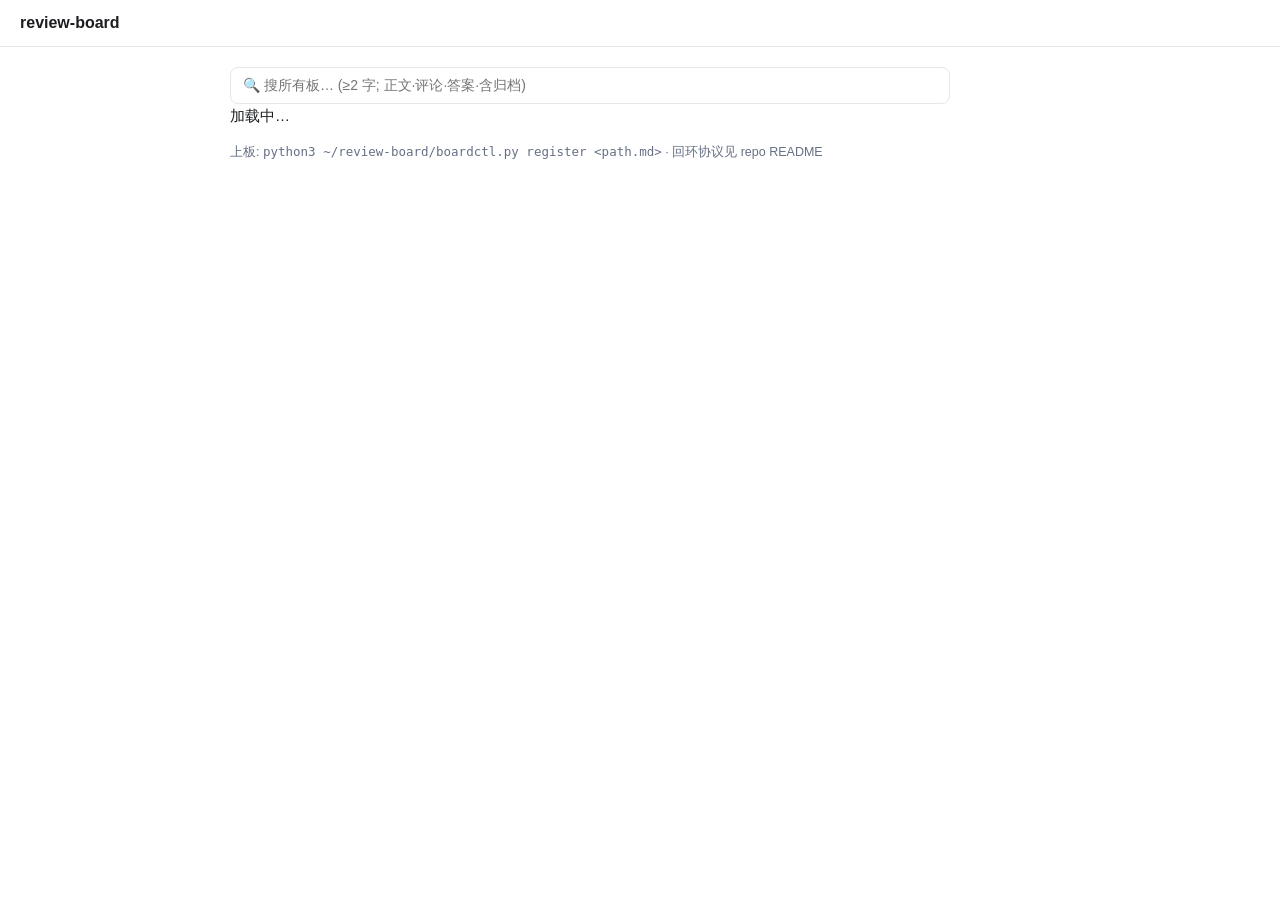
==== static/index.html @ f470e8fa "Release the local document review workflow with synthetic examples" ====
<!doctype html>
<html lang="zh">
<head>
<meta charset="utf-8">
<meta name="viewport" content="width=device-width, initial-scale=1">
<title>review-board</title>
<link rel="stylesheet" href="/static/style.css">
<link rel="icon" type="image/svg+xml" href="/favicon.svg">
</head>
<body>
<header id="topbar"><span id="title">review-board</span></header>
<main class="single">
  <div id="gswrap"><input id="gsq" placeholder="🔍 搜所有板… (≥2 字; 正文·评论·答案·含归档)">
  <div id="gsres"></div></div>
  <div id="doclist">加载中…</div>
  <div id="peers"></div>
  <p class="hint">上板: <code>python3 ~/review-board/boardctl.py register &lt;path.md&gt;</code>
     · 回环协议见 repo README</p>
</main>
<script>
const LBL = {open:"待答", draft:"⚠ 未提交", answered:"已答", resolved:"已解决"};
const RLBL = {open:"", answered:"⏳ 等你批这版", approved:"✓ 已批准", rejected:"已打回, 等 agent"};
const esc = (x) => String(x).replace(/[&<>"]/g, c => ({"&":"&amp;","<":"&lt;",">":"&gt;",'"':"&quot;"}[c]));
function mk(doc, sat, base) {
  const a = document.createElement("a");
  a.className = "doccard" + (sat ? " satcard" : "") + (doc.exists ? "" : " dead");
  a.href = (base || "") + "/d/" + encodeURIComponent(doc.id);
  const counts = Object.entries(doc.counts || {}).filter(([s]) => s !== "draft" || true);
  const chips = counts.map(([s,n])=>`<span class="chip s-${s}">${LBL[s]||s} ${n}</span>`).join(" ");
  const r = doc.round, rl = r ? RLBL[r.status] : "";
  const rc = rl ? `<span class="chip s-${r.status==="answered"?"open":"resolved"}">回合${r.batch} ${rl}</span>` : "";
  const born = doc.born && doc.born.cid ? `<span class="hint">⤴ born from #${doc.born.cid.slice(2)}</span> ` : "";
  const q = doc.question ? `<div class="dcq">❓ ${esc(doc.question.length>80?doc.question.slice(0,80)+"…":doc.question)}</div>` : "";
  // v2.3: 值守 (谁在 wait) + 看过 n/N
  const c = doc.claim;
  const cl = c ? `<span class="claim ${c.alive?"alive":"dead"}" title="${esc(c.cwd||"")} · ${(c.sid||"").slice(0,8)}">${c.alive?"●":"○"} ${esc(c.name)}@${esc(c.host)}</span> ` : "";
  const dr = doc.draft ? `<span class="chip s-draft">✏️ 草稿</span> ` : "";
  const cv = doc.coverage && doc.coverage.n_total
    ? `<span class="cov ${doc.coverage.n_seen>=doc.coverage.n_total?"all":""}">看过 ${doc.coverage.n_seen}/${doc.coverage.n_total}</span> ` : "";
  a.innerHTML = `<div class="dcname">${sat?"↳ ":""}${doc.emoji?`<span class="dcemoji">${esc(doc.emoji)}</span>`:""}${esc(doc.title)}${doc.exists?"":' <span class="hint">⚠ 本机无此文件 (boardctl unregister)</span>'}</div>
    <div class="dcpath">${esc(doc.path)}</div>${q}<div>${dr}${born}${cl}${cv}${rc}${chips||(rc||born?"":'<span class="hint">无评论</span>')}</div>`;
  return a;
}
function renderDocs(box, docs, base) {
  // 母卡下挂卫星 (registry parent — 板侧元数据); 母不在注册表的卫星按顶层显示
  const live = docs.filter(x=>!x.archived), dead = docs.filter(x=>x.archived);
  const kids = {};
  for (const doc of live)
    if (doc.parent && live.some(x=>x.id===doc.parent))
      (kids[doc.parent] = kids[doc.parent]||[]).push(doc);
  for (const doc of live) {
    if (doc.parent && live.some(x=>x.id===doc.parent)) continue;
    box.appendChild(mk(doc, false, base));
    const ks = kids[doc.id]||[];
    if (ks.length) {                       // v2.4 F12: 卫星默认折进母行
      const det = mkDetails("sats", "sat:"+doc.id, `↳ 卫星 ${ks.length}`);
      for (const k of ks) det.appendChild(mk(k, true, base));
      box.appendChild(det);
    }
  }
  if (dead.length) {
    const det = document.createElement("details");
    det.innerHTML = `<summary class="hint">🗄 已归档 ${dead.length} 份</summary>`;
    for (const doc of dead) det.appendChild(mk(doc, false, base));
    box.appendChild(det);
  }
}
function lsGet(k,f){try{return localStorage.getItem(k)??f}catch(e){return f}}
function lsSet(k,v){try{localStorage.setItem(k,v)}catch(e){}}
function mkDetails(cls, key, label) {      // 折叠态记 localStorage (v2.4 树)
  const det = document.createElement("details");
  det.className = cls;
  det.open = lsGet("rb.tree."+key, cls==="msec"?"1":"0") === "1";
  const sum = document.createElement("summary");
  sum.textContent = label;
  det.appendChild(sum);
  det.addEventListener("toggle", () => lsSet("rb.tree."+key, det.open?"1":"0"));
  return det;
}
fetch("/api/docs").then(r=>r.json()).then(d=>{
  const box = document.getElementById("doclist");
  if (d.host) document.getElementById("title").textContent = "review-board · " + d.host;
  box.innerHTML = "";
  if (!d.docs.length) { box.textContent = "还没有注册任何文档。"; return; }
  const det = mkDetails("msec", "local", `本机 · ${d.host||""} (${d.docs.filter(x=>!x.archived).length})`);
  renderDocs(det, d.docs, "");
  box.appendChild(det);
});
// v2.3 F1 联合首页: 别的机器的板并排列出 (状态不搬家, 链接直指 peer 端口 = 你的 ssh -L)
fetch("/api/peers").then(r=>r.json()).then(d=>{
  const box = document.getElementById("peers");
  for (const peer of (d.peers || [])) {
    const sec = mkDetails("msec peer", "peer:"+peer.name,
      `${peer.name} 的板 (${peer.ok?peer.docs.filter(x=>!x.archived).length:"未连"})`);
    if (!peer.ok) {
      const h = document.createElement("div");
      h.className = "hint";
      h.innerHTML = `未连: ${esc(peer.err||"")} — 隧道没起? <code>~/review-board/tunnel.sh &lt;ssh别名&gt; ${esc(peer.url.split(":").pop())} ${esc(peer.name)}</code>`;
      sec.appendChild(h);
    } else if (!peer.docs.length) {
      const h = document.createElement("div"); h.className="hint"; h.textContent="那边没有注册文档"; sec.appendChild(h);
    } else renderDocs(sec, peer.docs, peer.url);
    box.appendChild(sec);
  }
});
const gsq=document.getElementById("gsq"), gres=document.getElementById("gsres");
let gt=null;
gsq.oninput=()=>{clearTimeout(gt); gt=setTimeout(async()=>{
  const q=gsq.value.trim();
  if(q.replace(/\s+/g,"").length<2){gres.innerHTML="";return;}
  const KL={block:"正文",comment:"评论",answer:"答案",question:"❓"};
  try{
    const r=await fetch(`/api/search?q=${encodeURIComponent(q)}`);
    const hits=(await r.json()).hits||[];
    gres.innerHTML=hits.length?"":'<div class="hint">没搜到</div>';
    for(const h of hits){
      const a=document.createElement("a"); a.className="srow"; a.href=h.url;
      a.innerHTML=`<span class="chip s-draft">${KL[h.kind]||esc(h.kind)}</span>${h.archived?"🗄 ":""}<span class="sdoc"></span><span class="sex"></span>`;
      a.querySelector(".sdoc").textContent=(h.title||h.doc)+" ·";
      const ex=a.querySelector(".sex"), t=h.excerpt||"", i=t.toLowerCase().indexOf(q.toLowerCase());
      if(i>=0){ex.append(t.slice(0,i)); const m=document.createElement("mark"); m.textContent=t.slice(i,i+q.length); ex.append(m,t.slice(i+q.length));}
      else ex.textContent=t;
      gres.appendChild(a);
    }
  }catch(e){gres.innerHTML='<div class="hint">搜索失败</div>';}
},300);};
</script>
</body>
</html>
---- static/style.css ----
/* review-board — 字号是可用性不是审美 (PRD §3): 正文 ≥15px, 卡片一行大字 */
:root {
  --bg: #ffffff; --fg: #1c1e21; --muted: #667085; --line: #e4e7ec;
  --panel: #f8f9fb; --accent: #2563eb; --sel: #dbeafe;
  --open: #d97706; --draft: #98a2b3; --answered: #2563eb; --resolved: #16a34a;
  --chg: #7c3aed; --new: #0891b2;
  --open-bg: #fef3c7; --draft-bg: #f2f4f7; --answered-bg: #dbeafe; --resolved-bg: #dcfce7;
}
@media (prefers-color-scheme: dark) {
  :root {
    --bg: #101418; --fg: #e6e9ee; --muted: #8b94a3; --line: #2a3140;
    --panel: #171c23; --accent: #60a5fa; --sel: #1e3a5f;
    --open: #fbbf24; --draft: #667085; --answered: #60a5fa; --resolved: #4ade80;
    --chg: #a78bfa; --new: #22d3ee;
    --open-bg: #3a2e10; --draft-bg: #232936; --answered-bg: #16294a; --resolved-bg: #143323;
  }
}
* { box-sizing: border-box; }
body {
  margin: 0; background: var(--bg); color: var(--fg);
  font: 15px/1.65 -apple-system, "PingFang SC", "Helvetica Neue", sans-serif;
}
#topbar {
  position: sticky; top: 0; z-index: 20; display: flex; align-items: center; gap: 12px;
  padding: 10px 20px; background: var(--bg); border-bottom: 1px solid var(--line);
}
#home { text-decoration: none; color: var(--muted); font-size: 18px; }
#title { font-weight: 700; font-size: 16px; flex: 0 1 auto; min-width: 0; max-width: 32vw;
         white-space: nowrap; overflow: hidden; text-overflow: ellipsis; }
/* v2.3: 顶栏挤 — 问题/出身 可压缩, 其余控件不许折行 */
#question, #born { flex: 1 1 0; min-width: 0; white-space: nowrap; overflow: hidden; text-overflow: ellipsis; }
#views, #seenBtn, #submitBtn, #noteBtn, #sideToggle, #draftchip, #archchip { flex: none; white-space: nowrap; }
#counts { white-space: nowrap; flex: none; }
#counts { color: var(--muted); font-size: 13px; margin-left: auto; }
button {
  font: inherit; font-size: 14px; padding: 6px 14px; border-radius: 8px;
  border: 1px solid var(--accent); background: var(--accent); color: #fff; cursor: pointer;
}
button:disabled { opacity: .4; cursor: default; }
button.ghost { background: transparent; color: var(--accent); }
/* v2: 侧栏可拖宽 (--side-w 恒为 px 长度 ⇒ 列宽自顶向下确定, trap #12 安全线;
   严禁改成 CSS resize:horizontal — 内容内在尺寸互激正是雷区) */
main { display: grid; grid-template-columns: minmax(0, 1fr) 6px var(--side-w, 380px);
       gap: 0 14px; max-width: 1440px; margin: 0 auto; padding: 20px; }
main.single { display: block; max-width: 860px; }
main.side-off { grid-template-columns: minmax(0, 1fr); }
main.side-off #sideDrag, main.side-off #side { display: none; }
main.side-off #doc { max-width: 860px; margin: 0 auto; }
#sideDrag { cursor: col-resize; border-left: 1px solid var(--line); align-self: stretch; }
#sideDrag:hover { border-left-color: var(--accent); }
body.sdrag { user-select: none; cursor: col-resize; }
body.readonly main { display: block; max-width: 860px; }
body.readonly #submitBtn, body.readonly #draftchip, body.readonly #sideToggle,
body.readonly #views, body.readonly #counts, body.readonly #seenBtn, body.readonly #noteBtn,
body.readonly #claimchip, body.readonly #covchip,
body.readonly #side, body.readonly #sideDrag, body.readonly #roundbar { display: none; }
#roundbar[hidden] { display: none; }   /* display:flex 会压过 hidden 属性 */

/* ---------- doc ---------- */
#doc { min-width: 0; }
.block { position: relative; padding: 3px 10px 3px 38px; border-radius: 8px; }
.block:hover { background: var(--panel); }
.block.sel { outline: 2px solid var(--accent); background: var(--sel); }
.block.flash { animation: flash 1.6s; }
@keyframes flash { 0%, 60% { background: var(--sel); } 100% { background: transparent; } }
.cbtn {
  position: absolute; left: 4px; top: 4px; width: 26px; height: 26px; padding: 0;
  border-radius: 6px; background: transparent; color: var(--muted);
  border: 1px solid transparent; opacity: 0; font-size: 14px;
}
.block:hover .cbtn { opacity: 1; }
.cbtn:hover { border-color: var(--accent); color: var(--accent); }
.badge {
  position: absolute; right: 2px; top: 4px; min-width: 24px; height: 22px; padding: 0 7px;
  border: none; border-radius: 11px; font-size: 12px; font-weight: 700; color: #fff;
  cursor: pointer;
}
.badge.s-open { background: var(--open); }
.badge.s-draft { background: var(--draft); }
.badge.s-answered { background: var(--answered); }
.badge.s-resolved { background: var(--resolved); }
/* 角标 = 侧栏隐藏时的评论入口 (常开只需删掉下面这行) */
main:not(.side-off) .block .badge { display: none; }
main.side-off .block.hasb { padding-right: 40px; }

.bbody h1 { font-size: 26px; margin: .6em 0 .3em; }
.bbody h2 { font-size: 21px; margin: .6em 0 .3em; border-bottom: 1px solid var(--line); padding-bottom: 4px; }
.bbody h3 { font-size: 17px; margin: .5em 0 .3em; }
.bbody p, .bbody ul, .bbody ol { margin: .35em 0; }
.bbody pre { background: var(--panel); border: 1px solid var(--line); border-radius: 8px;
             padding: 10px 12px; overflow-x: auto; font-size: 13px; position: relative; }
.bbody pre .cpbtn { position: absolute; top: 5px; right: 6px; font: 11px/1.4 system-ui, sans-serif;
                    padding: 1px 7px; border: 1px solid var(--line); border-radius: 6px;
                    background: var(--bg); color: var(--muted); cursor: pointer; opacity: .55; }
.bbody pre:hover .cpbtn { opacity: 1; }
.bbody pre .cpbtn.done { opacity: 1; color: var(--resolved); border-color: var(--resolved); }
.bbody code { background: var(--panel); border-radius: 4px; padding: 1px 5px; font-size: 13px; }
.bbody pre code { background: none; padding: 0; }
.bbody table { border-collapse: collapse; font-size: 14px; }
.bbody th, .bbody td { border: 1px solid var(--line); padding: 5px 10px; }
.bbody th { background: var(--panel); }
.bbody img, .bbody svg { max-width: 100%; }
.bbody a { color: var(--accent); }
.bbody blockquote { margin: .4em 0; padding: 2px 12px; border-left: 3px solid var(--line); color: var(--muted); }
.mmd svg { max-width: 100%; height: auto; }
/* ⚠ trap #12: 让 table 自己 overflow-x:auto, 嵌在宽度依赖内容的容器里会让
   Chrome 布局自激 (主线程卡死, 表现成"页面没反应/截图超时")。滚动交给这些
   宽度确定的容器, 表格本身永远是普通 table。新容器能装表格/代码就加进这行。 */
.bbody, .dside, .oldver, .cbody, .tltext, .tr .what { overflow-x: auto; }
.mmderr { color: var(--open); font-size: 13px; }

/* ---------- v1: 常驻改动装饰 ---------- */
.block.chg-mod { box-shadow: inset 3px 0 0 var(--chg); }
.block.chg-new { box-shadow: inset 3px 0 0 var(--new); }
.chgmark {
  position: absolute; left: -6px; top: 4px; padding: 0 6px; height: 20px;
  border: none; border-radius: 6px; font-size: 11px; font-weight: 700;
  color: #fff; cursor: pointer; line-height: 20px;
}
.chgmark.c-mod { background: var(--chg); }
.chgmark.c-new { background: var(--new); }
.block.chg-mod, .block.chg-new { padding-left: 46px; }
/* B10 (v2.4): ✚ 与 ●改/+新 都绝对定位在块左上同一行, 重叠到几乎点不中 ✚ — 有改动标记时 ✚ 下移一行错开 */
.block.chg-mod .cbtn, .block.chg-new .cbtn { top: 28px; }
.oldver { margin: 6px 0 2px 8px; padding: 6px 12px; border-left: 3px solid var(--muted);
          background: var(--panel); border-radius: 0 8px 8px 0; opacity: .85; }
.oldhead { color: var(--muted); font-size: 12px; font-weight: 700; margin-bottom: 2px; }

/* ---------- v1: 回合横幅 (板上唯一的版本级决定) ---------- */
#roundbar {
  position: sticky; top: 47px; z-index: 19; display: flex; align-items: center; gap: 10px;
  padding: 9px 20px; border-bottom: 1px solid var(--line); background: var(--panel);
  font-size: 14.5px;
}
#roundbar .rhead { font-weight: 600; margin-right: auto; }
#roundbar.r-answered { background: var(--answered-bg); }
#roundbar.r-approved { background: var(--resolved-bg); color: var(--resolved); }
#roundbar.r-rejected { background: var(--open-bg); color: var(--open); }
#views .seg { border-radius: 0; padding: 4px 12px; font-size: 13px;
              background: transparent; color: var(--muted); border-color: var(--line); }
#views .seg:first-child { border-radius: 8px 0 0 8px; }
#views .seg:last-child { border-radius: 0 8px 8px 0; border-left: none; }
#views .seg.on { background: var(--accent); color: #fff; border-color: var(--accent); }
#draftchip { font-size: 12.5px; font-weight: 700; color: var(--open);
             background: var(--open-bg); padding: 2px 10px; border-radius: 10px; }

/* ---------- v1: diff 视图 ---------- */
.samerun { color: var(--muted); font-size: 13px; padding: 4px 12px; margin: 4px 0;
           border-left: 3px solid var(--line); }
.dop { border: 1px solid var(--line); border-radius: 10px; margin: 10px 0;
       padding: 8px 12px; background: var(--panel); }
.dop.d-mod { border-left: 4px solid var(--chg); }
.dop.d-add { border-left: 4px solid var(--new); }
.dop.d-del { border-left: 4px solid var(--open); }
.dhead { display: flex; gap: 8px; align-items: baseline; margin-bottom: 4px; }
.dtag { font-size: 11px; font-weight: 700; padding: 1px 8px; border-radius: 9px; color: #fff; }
.dtag.t-mod { background: var(--chg); }
.dtag.t-add { background: var(--new); }
.dtag.t-del { background: var(--open); }
.dside { background: var(--bg); border-radius: 8px; padding: 4px 10px; margin: 4px 0; }
.dop.d-del .dside, .dop.d-mod .dold { opacity: .7; }

/* ---------- v1: 行内 thread + staging ---------- */
.inline { margin: 2px 0 10px 38px; display: flex; flex-direction: column; gap: 6px; }
.card.ic { background: var(--bg); }
.card.k-reject { border-left-color: var(--open); }
.donefold summary { color: var(--muted); font-size: 12.5px; cursor: pointer; padding: 2px 0; }
.amod { color: var(--chg); font-weight: 600; }
#stage { border: 1px solid var(--accent); border-radius: 10px; padding: 10px 12px;
         background: var(--panel); }
.sthead { font-size: 13px; color: var(--muted); margin-bottom: 6px; }
.sitem { font-size: 14px; padding: 3px 0; border-top: 1px dashed var(--line);
         overflow: hidden; text-overflow: ellipsis; white-space: nowrap; }

/* ---------- v2: 划词高亮 + 浮动评论按钮 ---------- */
mark.selmark { background: var(--open-bg); color: inherit; border-radius: 3px;
               padding: 0 1px; cursor: pointer; }
mark.selmark:hover { outline: 1px solid var(--open); }
mark.selmark.s-answered { background: var(--answered-bg); }
mark.selmark.s-resolved { background: var(--resolved-bg); opacity: .45; }
mark.selmark.s-draft { background: var(--draft-bg); }
.selq { color: var(--open); }
#selbtn { position: fixed; z-index: 35; padding: 4px 12px; font-size: 13px;
          box-shadow: 0 4px 16px rgba(0,0,0,.25); }

/* ---------- v2: thread 时间线 + 追问 ---------- */
.tl { display: flex; flex-direction: column; gap: 6px; margin-top: 6px; }
.tlmsg { position: relative; padding: 5px 10px; border-radius: 8px; background: var(--bg);
         border: 1px solid var(--line); border-left: 3px solid var(--accent); }
.tlmsg.m-agent { border-left-color: var(--answered); margin-left: 12px; }
.tlmsg.m-answer { background: var(--panel); }
.tlmsg.m-draft { border-style: dashed; opacity: .8; }
.tlwho { color: var(--muted); font-size: 12px; margin-bottom: 2px; }
.tlsum { font-weight: 600; }
.dchip { color: var(--open); background: var(--open-bg); border-radius: 8px;
         padding: 0 7px; font-size: 11px; font-weight: 700; }
.tlmsg.m-grad { border-left-color: var(--resolved); background: var(--resolved-bg); }
.gmark { color: var(--resolved); font-weight: 700; flex: none; }
.docref { color: var(--accent); font-weight: 600; font-size: 13px; }
button.tiny { padding: 1px 8px; font-size: 12px; position: absolute; right: 6px; top: 5px; }
.fup { margin-top: 8px; }
.fup textarea { width: 100%; font: inherit; font-size: 13.5px; background: var(--panel);
                color: var(--fg); border: 1px solid var(--line); border-radius: 8px;
                padding: 6px 8px; resize: vertical; min-height: 30px; }
.fup textarea:focus { min-height: 70px; }
.fbtns { display: flex; gap: 8px; margin-top: 4px; }

/* ---------- sidebar (v2: 待办队列 — 一行式 + 过滤 chips) ---------- */
#side { position: sticky; top: 100px; align-self: start; max-height: calc(100vh - 112px);
        overflow-y: auto; display: flex; flex-direction: column; gap: 8px; min-width: 0; }
#chips { display: flex; gap: 6px; }
.fchip { padding: 2px 12px; font-size: 12.5px; background: transparent;
         color: var(--muted); border: 1px solid var(--line); border-radius: 12px; }
.fchip.on { background: var(--accent); color: #fff; border-color: var(--accent); }
.trow { display: flex; align-items: baseline; gap: 7px; padding: 6px 10px;
        border: 1px solid var(--line); border-left: 4px solid var(--draft);
        border-radius: 8px; background: var(--panel); cursor: pointer; }
.trow:hover { border-color: var(--accent); }
.trow.s-open { border-left-color: var(--open); }
.trow.s-answered { border-left-color: var(--answered); }
.trow.s-resolved { border-left-color: var(--resolved); opacity: .6; }
.trow.k-reject { border-left-color: var(--open); }
.trow .one { font-size: 13.5px; font-weight: 600; min-width: 0; flex: 1;
             overflow: hidden; text-overflow: ellipsis; white-space: nowrap; }
.trow .hint { flex: none; max-width: 90px; overflow: hidden; text-overflow: ellipsis;
              white-space: nowrap; }
.card { border: 1px solid var(--line); border-left: 4px solid var(--draft);
        border-radius: 10px; background: var(--panel); }
.card.s-open { border-left-color: var(--open); }
.card.s-answered { border-left-color: var(--answered); }
.card.s-resolved { border-left-color: var(--resolved); opacity: .65; }
.chead { display: flex; align-items: baseline; gap: 8px; padding: 9px 12px; cursor: pointer; }
.chead .one { font-size: 14.5px; font-weight: 600; min-width: 0;
              overflow: hidden; text-overflow: ellipsis; white-space: nowrap; }
.chip { flex: none; font-size: 11px; font-weight: 700; padding: 1px 8px; border-radius: 9px; color: var(--fg); }
.chip.s-open { background: var(--open-bg); color: var(--open); }
.chip.s-draft { background: var(--draft-bg); color: var(--muted); }
.chip.s-answered { background: var(--answered-bg); color: var(--answered); }
.chip.s-resolved { background: var(--resolved-bg); color: var(--resolved); }
.cbody { padding: 0 12px 10px; border-top: 1px dashed var(--line); font-size: 14px; }
.cbody .meta { color: var(--muted); font-size: 12.5px; margin: 8px 0 4px; }
.cbody .locate { color: var(--accent); cursor: pointer; }
.ctext { }
.reply { margin: 8px 0 0 10px; padding: 6px 10px; background: var(--bg);
         border: 1px solid var(--line); border-radius: 8px; }
.rauthor { color: var(--muted); font-size: 12px; margin-bottom: 2px; }
.crow { display: flex; gap: 8px; margin-top: 10px; }
#tray { border: 1px solid var(--open); border-radius: 10px; padding: 8px 10px; }
#tray h3 { margin: 2px 0 6px; font-size: 14px; color: var(--open); }
.hint { color: var(--muted); font-size: 12.5px; font-weight: 400; }

/* ---------- composer / toast ---------- */
#composer { position: fixed; right: 24px; bottom: 24px; z-index: 30; width: 420px;
            background: var(--bg); border: 1px solid var(--accent); border-radius: 12px;
            padding: 12px; box-shadow: 0 8px 30px rgba(0,0,0,.25); }
#cquote { color: var(--muted); font-size: 12.5px; margin-bottom: 8px;
          overflow: hidden; text-overflow: ellipsis; white-space: nowrap; }
#ctext { width: 100%; min-height: 90px; font: inherit; font-size: 14px;
         background: var(--panel); color: var(--fg); border: 1px solid var(--line);
         border-radius: 8px; padding: 8px; resize: vertical; }
#toast { position: fixed; left: 50%; bottom: 28px; transform: translateX(-50%); z-index: 40;
         background: var(--fg); color: var(--bg); padding: 8px 18px; border-radius: 10px;
         font-size: 14px; }

/* ---------- index ---------- */
.doccard { display: block; text-decoration: none; color: inherit; border: 1px solid var(--line);
           border-radius: 12px; padding: 14px 18px; margin-bottom: 12px; background: var(--panel); }
.doccard:hover { border-color: var(--accent); }
.dcname { font-size: 17px; font-weight: 700; margin-bottom: 2px; }
.dcpath { color: var(--muted); font-size: 12.5px; margin-bottom: 8px; }
.dcq { color: var(--open); font-size: 13px; margin-bottom: 6px; }

@media (max-width: 1000px) {
  main { grid-template-columns: 1fr; }
  #sideDrag { display: none; }
  #side { position: static; max-height: none; }
  #composer { width: calc(100vw - 40px); }
  .block .badge { display: block !important; }   /* 窄屏没有常驻侧栏, 角标常开 */
}

/* ---------- v2.3 B8: 紧凑卡 — 控件横排 / 两栏时间线 / chips 行尾 (backlog §1.5 七条规则) ---------- */
.inline { gap: 4px; margin-bottom: 6px; }
.chead { padding: 5px 10px; gap: 6px; }
.chead .one { font-size: 14px; }
.chead .hsum { color: var(--muted); font-weight: 500; }
.hact { flex: none; display: flex; gap: 4px; align-items: center; margin-left: auto; }
.hact .locate { font-size: 12px; color: var(--muted); cursor: pointer; max-width: 150px;
                overflow: hidden; text-overflow: ellipsis; white-space: nowrap; }
.hact .locate:hover { color: var(--accent); }
.hact .amod { font-size: 12px; }
button.tiny { position: static; padding: 0 7px; font-size: 12px; height: 20px; line-height: 18px;
              border-radius: 6px; }
button.tiny.solid { background: var(--accent); color: #fff; }
.cbody { padding: 0 10px 5px; }
.cbody .meta { margin: 3px 0 1px; }
.tl { gap: 2px; margin-top: 3px; }
.tr { display: grid; grid-template-columns: 64px minmax(0, 1fr); gap: 0 8px; align-items: baseline;
      padding: 1px 0 1px 6px; border-left: 2px solid var(--line); }
.tr .who { color: var(--muted); font-size: 12px; white-space: nowrap; overflow: hidden; text-overflow: ellipsis; }
.tr .what { min-width: 0; font-size: 14px; }
.tr .what p { margin: 0 0 .15em; }
.tr .what > p:last-child { margin-bottom: 0; }
.tr.m-me { border-left-color: var(--accent); }
.tr.m-agent { border-left-color: var(--answered); }
.tr.m-answer .tlsum { font-weight: 600; }
.tr.m-grad { border-left-color: var(--resolved); }
.tr.m-meta { border-left-color: transparent; }
.tr.m-draft { opacity: .8; }
.tr.m-fup { border-left-color: transparent; }
.tr.m-fup .what { display: flex; gap: 6px; align-items: flex-start; }
.tr.m-fup textarea { flex: 1; font: inherit; font-size: 13.5px; background: var(--panel); color: var(--fg);
                     border: 1px solid var(--line); border-radius: 6px; padding: 2px 8px; resize: vertical;
                     min-height: 26px; }
.tr.m-fup textarea:focus { min-height: 70px; }
.fbtns { display: inline-flex; gap: 4px; margin-top: 3px; }
.tchip { display: inline-block; font-size: 11px; font-weight: 700; padding: 0 7px; border-radius: 8px;
         line-height: 18px; vertical-align: middle; text-decoration: none; margin-left: 4px; }
.tchip.s-edit { background: var(--chg); color: #fff; }
.tchip.s-ref { background: var(--answered-bg); color: var(--answered); }
.tchip.s-sess { background: var(--panel); color: var(--muted); border: 1px solid var(--line); font-weight: 600; }
.tchip.s-draft { background: var(--open-bg); color: var(--open); }
.tchip.s-grad { background: var(--resolved-bg); color: var(--resolved); }
.tchip.s-grad a { color: inherit; }
.card.k-note { border-left-color: var(--open); background: var(--open-bg); }

/* ---------- v2.3 F2 / F3: 值守 chip · 覆盖率 chip · 未看块标记 ---------- */
.claim { font-size: 12px; padding: 1px 9px; border-radius: 9px; border: 1px solid var(--line);
         color: var(--muted); flex: 0 1 auto; min-width: 0; max-width: 34vw; overflow: hidden;
         text-overflow: ellipsis; white-space: nowrap; }
.claim.none { flex: none; }
.claim.alive { color: var(--resolved); border-color: var(--resolved); }
.claim.dead { color: var(--open); border-color: var(--open); }
.cov { font-size: 12px; font-weight: 700; padding: 1px 9px; border-radius: 9px; flex: none;
       background: var(--open-bg); color: var(--open); cursor: pointer; white-space: nowrap; }
.cov.all { background: var(--resolved-bg); color: var(--resolved); cursor: default; }
.block.unseen::before { content: ""; position: absolute; left: 33px; top: 6px; bottom: 6px;
                        border-left: 3px dotted var(--draft); }
.block.unseen:hover::after { content: "未看"; position: absolute; left: 4px; bottom: 2px;
                             font-size: 10px; color: var(--draft); }

/* ---------- v2.3 F1 / B1: 首页 peers 分节 · 死条目灰显 ---------- */
.doccard.dead { opacity: .45; }
.peer h3 { margin: 22px 0 6px; font-size: 15px; color: var(--muted); border-bottom: 1px solid var(--line); }
.peer .hint { font-size: 13px; }

/* ---------- v2.4 F14: 搜索 ---------- */
/* v2.5 F16: 搜索悬浮不置顶 — fixed 卡片, 不推挤正文 */
#searchbar { position: fixed; top: 52px; left: 50%; transform: translateX(-50%);
             width: min(780px, 94vw); z-index: 40; padding: 10px 14px;
             background: var(--panel); border: 1px solid var(--line); border-radius: 12px;
             box-shadow: 0 12px 40px rgba(0,0,0,.35); }
#searchbar input, #gsq { font: inherit; font-size: 14px; width: 100%; max-width: 720px; padding: 6px 12px;
                  background: var(--bg); color: var(--fg); border: 1px solid var(--line); border-radius: 8px; }
#sres, #gsres { max-width: 860px; max-height: 50vh; overflow-y: auto; margin-top: 6px; }
.srow { display: flex; gap: 8px; align-items: baseline; padding: 4px 8px; border-radius: 6px;
        color: var(--fg); text-decoration: none; font-size: 13.5px; min-width: 0; }
.srow:hover { background: var(--sel); }
.srow .sdoc { color: var(--muted); flex: none; max-width: 200px; overflow: hidden;
              text-overflow: ellipsis; white-space: nowrap; }
.srow .sex { min-width: 0; overflow: hidden; text-overflow: ellipsis; white-space: nowrap; }
.srow mark { background: var(--open-bg); color: inherit; border-radius: 3px; }

/* ---------- v2.4 F12: 首页两级树 ---------- */
.msec > summary { cursor: pointer; font-size: 15px; font-weight: 700; color: var(--muted);
                  border-bottom: 1px solid var(--line); padding: 6px 0; margin: 14px 0 6px;
                  list-style: none; }
.msec > summary::before { content: "▸ "; }
.msec[open] > summary::before { content: "▾ "; }
.sats { margin: 0 0 6px 26px; }
.sats > summary { cursor: pointer; color: var(--muted); font-size: 12.5px; padding: 2px 0; list-style: none; }
.dcemoji { margin-right: 4px; }

/* ---------- v2.5: caret / 元数据面板 / 首页悬浮搜索结果 ---------- */
.chead .caret { flex: none; color: var(--muted); font-size: 11px; width: 12px; }
#metaedit { position: fixed; top: 52px; right: 20px; z-index: 40; display: flex; gap: 10px;
            align-items: center; padding: 10px 14px; background: var(--panel);
            border: 1px solid var(--line); border-radius: 12px;
            box-shadow: 0 12px 40px rgba(0,0,0,.35); font-size: 13.5px; }
#metaedit[hidden] { display: none; }
#metaedit label { display: flex; gap: 6px; align-items: center; color: var(--muted); }
#metaedit input[type="text"], #me_emoji { width: 56px; font: inherit; background: var(--bg);
            color: var(--fg); border: 1px solid var(--line); border-radius: 6px; padding: 3px 8px; }
#searchbar[hidden] { display: none; }
#gswrap { position: relative; }
#gsres { position: absolute; top: 100%; left: 0; right: 0; z-index: 40; background: var(--panel);
         border: 1px solid var(--line); border-radius: 0 0 12px 12px;
         box-shadow: 0 12px 40px rgba(0,0,0,.35); margin-top: 0; padding: 6px; }
#gsres:empty { display: none; }

/* Exploration: family tree beside the text, a reversible reading stack beside the source. */
#exploreMap { border-bottom: 1px solid var(--line); padding-bottom: 12px; margin-bottom: 12px; }
#exploreTree { max-height: 38vh; overflow-y: auto; }
#exploreHint { color: var(--muted); font-size: 13px; margin: 6px 0 0; }
.explore-row { display: flex; align-items: start; min-width: 0; gap: 2px; }
.explore-item { display: block; text-align: left; flex: 1; min-width: 0; border: 0; color: var(--fg);
  background: transparent; padding: 6px 5px; border-radius: 6px; line-height: 1.45; }
.explore-item:hover, .explore-item:focus-visible, .explore-item.current { background: var(--sel); }
.explore-item.active { box-shadow: inset 3px 0 var(--accent); background: var(--sel); }
.explore-name { display: -webkit-box; -webkit-line-clamp: 2; -webkit-box-orient: vertical;
  overflow: hidden; overflow-wrap: anywhere; font-size: 14px; }
.explore-status { color: var(--muted); font-size: 12px; }
.explore-fold { background: transparent; border: 0; color: var(--muted); padding: 6px 1px; }
.explore-children { margin-left: 10px; border-left: 1px solid var(--line); padding-left: 3px; }
#selectionActions { display: flex; position: fixed; z-index: 35; gap: 4px; padding: 3px;
  background: var(--bg); border: 1px solid var(--line); border-radius: 9px; box-shadow: 0 4px 16px rgba(0,0,0,.2); }
#selectionActions #selbtn, #exploreSelBtn { position: static; box-shadow: none; font-size: 14px; padding: 4px 10px; }
#composer .crow { flex-wrap: wrap; }
body.exploring { overflow: hidden; }
#exploreShade { position: fixed; inset: 0; z-index: 49; background: rgba(0,0,0,.18); }
#exploreDrawer { position: fixed; right: 0; top: 0; bottom: 0; z-index: 50;
  width: min(1000px, 85vw); display: flex; flex-direction: column; min-width: 0;
  border-left: 1px solid var(--line); box-shadow: -12px 0 40px rgba(0,0,0,.25); background: var(--bg); }
.explore-controls { display: flex; align-items: center; gap: 8px; padding: 10px 12px; flex: none;
  border-bottom: 1px solid var(--line); background: var(--panel); }
.explore-controls > button, #exploreExternal { white-space: nowrap; flex: none; }
#exploreExternal { color: var(--accent); font-size: 13px; }
#exploreTrail { flex: 1; min-width: 0; overflow: auto; white-space: nowrap; color: var(--muted); }
#exploreTrail button { border: 0; background: transparent; color: var(--muted); padding: 2px 4px;
  max-width: 170px; overflow: hidden; text-overflow: ellipsis; white-space: nowrap; vertical-align: middle; }
#exploreTrail button[aria-current] { color: var(--fg); font-weight: 600; }
#exploreFrames { flex: 1; min-height: 0; }
.explore-frame { border: 0; width: 100%; height: 100%; display: block; background: var(--bg); }
.embedded #exploreMap { display: none; }
.readonly #searchBtn, .readonly #metaBtn { display: none; }
#title a { color: var(--accent); }
.viewer.thread-view main { display: block; max-width: 860px; padding: 12px 20px; }
.thread-view #outline, .thread-view #side, .thread-view #sideDrag, .thread-view #roundbar,
.thread-view .toolbar, .thread-view #home, .thread-view #born, .thread-view #question,
.thread-view #claimchip, .thread-view #archchip, .thread-view #draftdocchip { display: none !important; }
.thread-view .titlebar #title { max-width: none; white-space: normal; overflow-wrap: anywhere; }
#branchStatus { color: var(--muted); font-size: 14px; padding: 6px 20px; background: var(--panel); }
#branchSource { margin: 8px 14px; text-align: left; font-size: 14px; border: 0; padding: 3px 6px; }
.thread-view .chead .caret { display: none; }
.thread-view .chead { cursor: default; }
.thread-view .chead .one { white-space: normal; }
.thread-view .card .cbody { padding: 8px 14px 14px; }
.thread-view .tr { padding-top: 8px; padding-bottom: 8px; }
.thread-view .m-fup textarea { min-height: 65px; }
.embedded.thread-view #topbar { display: none; }
@media (max-width: 800px) {
  #exploreDrawer { width: 100%; }
  .explore-controls { gap: 5px; padding: 8px; flex-wrap: wrap; }
  #exploreTrail { order: 2; flex-basis: 100%; }
  #exploreExternal { margin-left: auto; }
  #exploreBack, #exploreClose { padding: 4px 8px; }
  .viewer.thread-view main { padding: 10px; }
}

/* v2.6: long-document navigation and attention (board-v3 c-0027–0032). */
.viewer [hidden] { display: none !important; }
.viewer #topbar { display: block; padding: 8px 16px; }
.titlebar, .toolbar { display: flex; gap: 8px; align-items: center; min-width: 0; }
.titlebar { min-height: 26px; margin-bottom: 6px; }
.titlebar #title { max-width: 45vw; }
.titlebar .claim { flex: 0 1 auto; max-width: 28vw; margin-left: auto; }
.toolbar { flex-wrap: wrap; }
.toolbar > button, .toolbar #views { flex: none; white-space: nowrap; }
.toolbar > button { padding: 4px 10px; }
.toolbar #counts { flex: 1 1 90px; min-width: 0; overflow: hidden; text-overflow: ellipsis; }
.viewer #roundbar { top: var(--topbar-h, 90px); flex-wrap: wrap; }
.viewer main { max-width: 1720px; grid-template-columns: 200px minmax(0, 1fr) 6px var(--side-w, 340px); }
.viewer main.toc-off, .viewer main.diff-view { grid-template-columns: minmax(0, 1fr) 6px var(--side-w, 340px); }
.viewer main.side-off { grid-template-columns: 200px minmax(0, 1fr); }
.viewer main.side-off.toc-off, .viewer main.side-off.diff-view { grid-template-columns: minmax(0, 1fr); }
.viewer main.side-off #doc { width: 100%; max-width: 1000px; }
.viewer.readonly main { display: grid; grid-template-columns: 200px minmax(0, 1fr); max-width: 1200px; }
.viewer.readonly main.toc-off { grid-template-columns: minmax(0, 1fr); max-width: 900px; }
#outline { position: sticky; top: var(--sticky-h, 140px); align-self: start;
  max-height: calc(100vh - var(--sticky-h, 140px) - 16px); overflow-y: auto; min-width: 0;
  padding-right: 10px; border-right: 1px solid var(--line); }
main.toc-off #outline, main.diff-view #outline { display: none; }
.outline-head { display: flex; justify-content: space-between; align-items: center; gap: 4px; margin-bottom: 8px; }
.outline-head strong { font-size: 14px; }
.toc-line { display: flex; align-items: baseline; gap: 3px; min-width: 0; }
.toc-line a { display: block; color: var(--muted); text-decoration: none; font-size: 14px;
  line-height: 1.45; padding: 5px 3px; overflow-wrap: anywhere; }
.toc-line a:hover, .toc-line a:focus { color: var(--accent); background: var(--sel); border-radius: 5px; }
.toc-branch { background: transparent; color: var(--muted); border: 0; padding: 2px; flex: none; }
.toc-children { padding-left: 12px; }
.section-toggle { color: var(--muted); background: transparent; border: 0; padding: 0 6px 0 0; font-size: .8em; }
.section-summary { color: var(--muted); font-size: 14px; padding: 4px 0 8px; }
.section-hidden { display: none !important; }
.viewer .block { scroll-margin-top: var(--sticky-h, 140px); }
.viewer #side { top: var(--sticky-h, 140px); max-height: calc(100vh - var(--sticky-h, 140px) - 12px); }
#chips { flex-wrap: wrap; gap: 4px; }
#chips .fchip { padding: 2px 9px; font-size: 14px; }
.trow { display: block; }
.row-main { display: flex; align-items: baseline; gap: 6px; min-width: 0; }
.row-quote, .row-followup { overflow: hidden; text-overflow: ellipsis; white-space: nowrap; font-size: 14px; }
.row-quote { color: var(--muted); }
.row-followup { margin-top: 3px; }
.row-followup.has-draft { color: var(--open); background: var(--open-bg); border-radius: 4px; padding: 2px 4px; }
.trow:has(.has-draft), .card:has(.m-draft) { opacity: 1; }
.thread-active { outline: 2px solid var(--accent); outline-offset: 1px; }
mark.selmark.source-active { background: var(--sel); outline: 2px solid var(--accent); opacity: 1; }
mark.source-start::before { content: attr(data-label); font-size: 11px; line-height: 1.4;
  padding: 0 3px; margin-right: 3px; color: var(--accent); vertical-align: super; font-weight: 700; }
.hact .locate { max-width: 210px; font-size: 13px; }
.cbody .meta { white-space: normal; overflow-wrap: anywhere; font-size: 14px; }
.viewer #metaedit, .viewer #searchbar { top: calc(var(--topbar-h, 90px) + 6px); }
@media (max-width: 1200px) {
  .viewer main, .viewer main.toc-off, .viewer main.diff-view {
    grid-template-columns: minmax(0, 1fr) 6px var(--side-w, 320px);
  }
  .viewer main.side-off, .viewer.readonly main { grid-template-columns: minmax(0, 1fr); }
  #outline { position: fixed; top: var(--sticky-h, 140px); left: 12px; z-index: 25; width: min(300px, calc(100vw - 24px));
    padding: 12px; background: var(--bg); border: 1px solid var(--line); border-radius: 10px;
    box-shadow: 0 8px 24px rgba(0,0,0,.2); }
}
@media (max-width: 1000px) {
  .viewer main, .viewer main.toc-off, .viewer main.diff-view, .viewer main.side-off {
    grid-template-columns: minmax(0, 1fr); padding: 14px 10px;
  }
  .viewer #side { position: static; max-height: none; }
  .titlebar #title { max-width: 65vw; }
  .titlebar #question, .titlebar #born { display: none; }
  .toolbar #counts { display: none; }
  .hact .locate { max-width: 120px; }
  .chead { flex-wrap: wrap; }
  .chead .one { flex: 1 1 120px; }
  .inline { margin-left: 12px; }
}
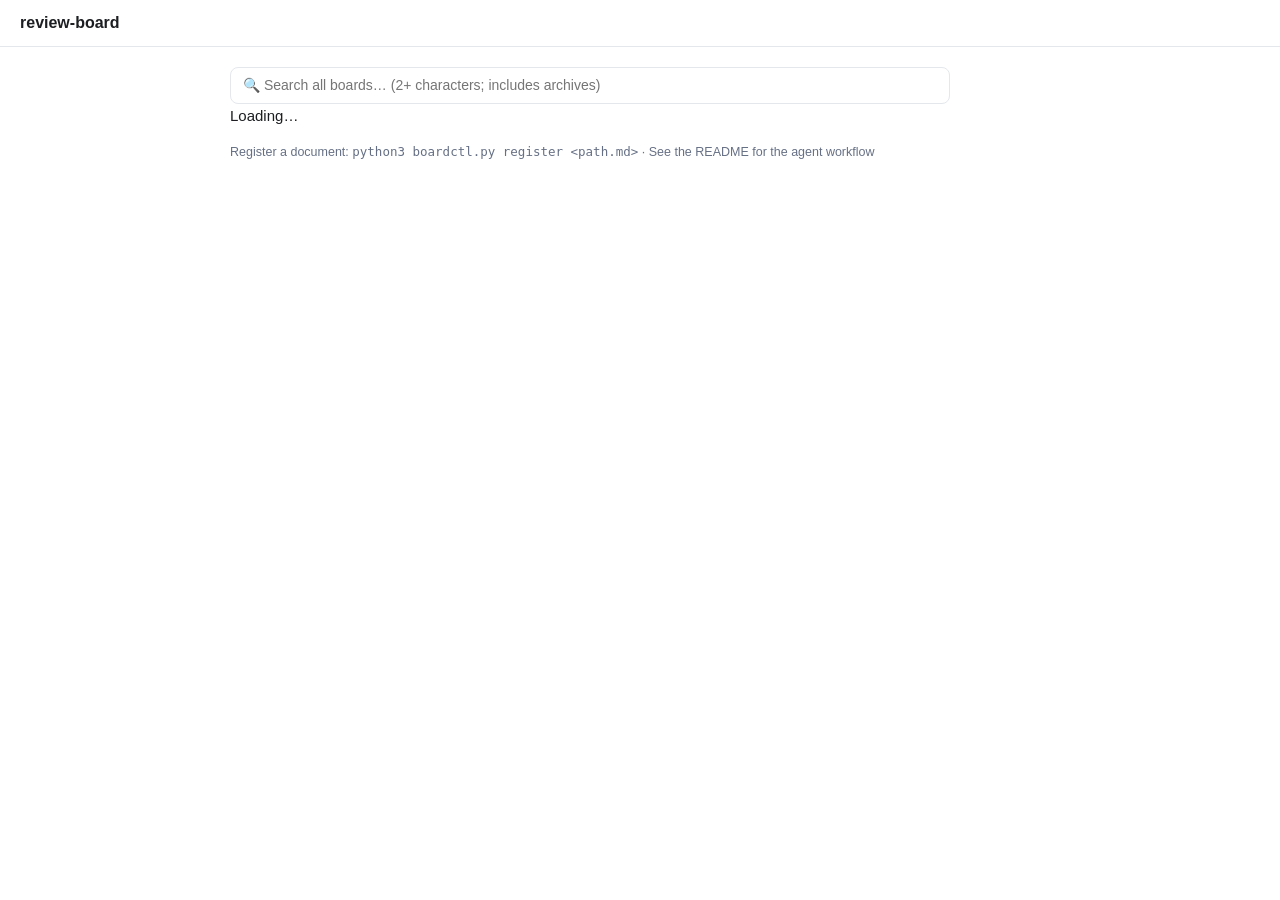
==== commit ecbcc884: "Translate the public interface and CLI into English" ====
--- a/static/index.html
+++ b/static/index.html
@@ -1,5 +1,5 @@
 <!doctype html>
-<html lang="zh">
+<html lang="en">
 <head>
 <meta charset="utf-8">
 <meta name="viewport" content="width=device-width, initial-scale=1">
@@ -10,16 +10,16 @@
 <body>
 <header id="topbar"><span id="title">review-board</span></header>
 <main class="single">
-  <div id="gswrap"><input id="gsq" placeholder="🔍 搜所有板… (≥2 字; 正文·评论·答案·含归档)">
+  <div id="gswrap"><input id="gsq" placeholder="🔍 Search all boards… (2+ characters; includes archives)">
   <div id="gsres"></div></div>
-  <div id="doclist">加载中…</div>
+  <div id="doclist">Loading…</div>
   <div id="peers"></div>
-  <p class="hint">上板: <code>python3 ~/review-board/boardctl.py register &lt;path.md&gt;</code>
-     · 回环协议见 repo README</p>
+  <p class="hint">Register a document: <code>python3 boardctl.py register &lt;path.md&gt;</code>
+     · See the README for the agent workflow</p>
 </main>
 <script>
-const LBL = {open:"待答", draft:"⚠ 未提交", answered:"已答", resolved:"已解决"};
-const RLBL = {open:"", answered:"⏳ 等你批这版", approved:"✓ 已批准", rejected:"已打回, 等 agent"};
+const LBL = {open:"Pending", draft:"⚠ Drafts", answered:"Answered", resolved:"Resolved"};
+const RLBL = {open:"", answered:"⏳ Awaiting approval", approved:"✓ Approved", rejected:"Changes requested · waiting for agent"};
 const esc = (x) => String(x).replace(/[&<>"]/g, c => ({"&":"&amp;","<":"&lt;",">":"&gt;",'"':"&quot;"}[c]));
 function mk(doc, sat, base) {
   const a = document.createElement("a");
@@ -28,17 +28,17 @@
   const counts = Object.entries(doc.counts || {}).filter(([s]) => s !== "draft" || true);
   const chips = counts.map(([s,n])=>`<span class="chip s-${s}">${LBL[s]||s} ${n}</span>`).join(" ");
   const r = doc.round, rl = r ? RLBL[r.status] : "";
-  const rc = rl ? `<span class="chip s-${r.status==="answered"?"open":"resolved"}">回合${r.batch} ${rl}</span>` : "";
+  const rc = rl ? `<span class="chip s-${r.status==="answered"?"open":"resolved"}">Round ${r.batch} ${rl}</span>` : "";
   const born = doc.born && doc.born.cid ? `<span class="hint">⤴ born from #${doc.born.cid.slice(2)}</span> ` : "";
   const q = doc.question ? `<div class="dcq">❓ ${esc(doc.question.length>80?doc.question.slice(0,80)+"…":doc.question)}</div>` : "";
   // v2.3: 值守 (谁在 wait) + 看过 n/N
   const c = doc.claim;
   const cl = c ? `<span class="claim ${c.alive?"alive":"dead"}" title="${esc(c.cwd||"")} · ${(c.sid||"").slice(0,8)}">${c.alive?"●":"○"} ${esc(c.name)}@${esc(c.host)}</span> ` : "";
-  const dr = doc.draft ? `<span class="chip s-draft">✏️ 草稿</span> ` : "";
+  const dr = doc.draft ? `<span class="chip s-draft">✏️ Draft</span> ` : "";
   const cv = doc.coverage && doc.coverage.n_total
-    ? `<span class="cov ${doc.coverage.n_seen>=doc.coverage.n_total?"all":""}">看过 ${doc.coverage.n_seen}/${doc.coverage.n_total}</span> ` : "";
-  a.innerHTML = `<div class="dcname">${sat?"↳ ":""}${doc.emoji?`<span class="dcemoji">${esc(doc.emoji)}</span>`:""}${esc(doc.title)}${doc.exists?"":' <span class="hint">⚠ 本机无此文件 (boardctl unregister)</span>'}</div>
-    <div class="dcpath">${esc(doc.path)}</div>${q}<div>${dr}${born}${cl}${cv}${rc}${chips||(rc||born?"":'<span class="hint">无评论</span>')}</div>`;
+    ? `<span class="cov ${doc.coverage.n_seen>=doc.coverage.n_total?"all":""}">Read ${doc.coverage.n_seen}/${doc.coverage.n_total}</span> ` : "";
+  a.innerHTML = `<div class="dcname">${sat?"↳ ":""}${doc.emoji?`<span class="dcemoji">${esc(doc.emoji)}</span>`:""}${esc(doc.title)}${doc.exists?"":' <span class="hint">⚠ Local file missing (boardctl unregister)</span>'}</div>
+    <div class="dcpath">${esc(doc.path)}</div>${q}<div>${dr}${born}${cl}${cv}${rc}${chips||(rc||born?"":'<span class="hint">No comments</span>')}</div>`;
   return a;
 }
 function renderDocs(box, docs, base) {
@@ -53,14 +53,14 @@
     box.appendChild(mk(doc, false, base));
     const ks = kids[doc.id]||[];
     if (ks.length) {                       // v2.4 F12: 卫星默认折进母行
-      const det = mkDetails("sats", "sat:"+doc.id, `↳ 卫星 ${ks.length}`);
+      const det = mkDetails("sats", "sat:"+doc.id, `↳ Child documents ${ks.length}`);
       for (const k of ks) det.appendChild(mk(k, true, base));
       box.appendChild(det);
     }
   }
   if (dead.length) {
     const det = document.createElement("details");
-    det.innerHTML = `<summary class="hint">🗄 已归档 ${dead.length} 份</summary>`;
+    det.innerHTML = `<summary class="hint">🗄 Archived: ${dead.length}</summary>`;
     for (const doc of dead) det.appendChild(mk(doc, false, base));
     box.appendChild(det);
   }
@@ -81,8 +81,8 @@
   const box = document.getElementById("doclist");
   if (d.host) document.getElementById("title").textContent = "review-board · " + d.host;
   box.innerHTML = "";
-  if (!d.docs.length) { box.textContent = "还没有注册任何文档。"; return; }
-  const det = mkDetails("msec", "local", `本机 · ${d.host||""} (${d.docs.filter(x=>!x.archived).length})`);
+  if (!d.docs.length) { box.textContent = "No documents registered yet."; return; }
+  const det = mkDetails("msec", "local", `Local · ${d.host||""} (${d.docs.filter(x=>!x.archived).length})`);
   renderDocs(det, d.docs, "");
   box.appendChild(det);
 });
@@ -91,14 +91,14 @@
   const box = document.getElementById("peers");
   for (const peer of (d.peers || [])) {
     const sec = mkDetails("msec peer", "peer:"+peer.name,
-      `${peer.name} 的板 (${peer.ok?peer.docs.filter(x=>!x.archived).length:"未连"})`);
+      `${peer.name} board (${peer.ok?peer.docs.filter(x=>!x.archived).length:"Disconnected"})`);
     if (!peer.ok) {
       const h = document.createElement("div");
       h.className = "hint";
-      h.innerHTML = `未连: ${esc(peer.err||"")} — 隧道没起? <code>~/review-board/tunnel.sh &lt;ssh别名&gt; ${esc(peer.url.split(":").pop())} ${esc(peer.name)}</code>`;
+      h.innerHTML = `Disconnected: ${esc(peer.err||"")} — check the SSH tunnel. <code>./tunnel.sh &lt;ssh-host&gt; ${esc(peer.url.split(":").pop())} ${esc(peer.name)}</code>`;
       sec.appendChild(h);
     } else if (!peer.docs.length) {
-      const h = document.createElement("div"); h.className="hint"; h.textContent="那边没有注册文档"; sec.appendChild(h);
+      const h = document.createElement("div"); h.className="hint"; h.textContent="No documents registered on that host"; sec.appendChild(h);
     } else renderDocs(sec, peer.docs, peer.url);
     box.appendChild(sec);
   }
@@ -108,11 +108,11 @@
 gsq.oninput=()=>{clearTimeout(gt); gt=setTimeout(async()=>{
   const q=gsq.value.trim();
   if(q.replace(/\s+/g,"").length<2){gres.innerHTML="";return;}
-  const KL={block:"正文",comment:"评论",answer:"答案",question:"❓"};
+  const KL={block:"Content",comment:"Comment",answer:"Answer",question:"❓"};
   try{
     const r=await fetch(`/api/search?q=${encodeURIComponent(q)}`);
     const hits=(await r.json()).hits||[];
-    gres.innerHTML=hits.length?"":'<div class="hint">没搜到</div>';
+    gres.innerHTML=hits.length?"":'<div class="hint">No results</div>';
     for(const h of hits){
       const a=document.createElement("a"); a.className="srow"; a.href=h.url;
       a.innerHTML=`<span class="chip s-draft">${KL[h.kind]||esc(h.kind)}</span>${h.archived?"🗄 ":""}<span class="sdoc"></span><span class="sex"></span>`;
@@ -122,7 +122,7 @@
       else ex.textContent=t;
       gres.appendChild(a);
     }
-  }catch(e){gres.innerHTML='<div class="hint">搜索失败</div>';}
+  }catch(e){gres.innerHTML='<div class="hint">Search failed</div>';}
 },300);};
 </script>
 </body>
--- a/static/style.css
+++ b/static/style.css
@@ -208,7 +208,7 @@
 /* ---------- sidebar (v2: 待办队列 — 一行式 + 过滤 chips) ---------- */
 #side { position: sticky; top: 100px; align-self: start; max-height: calc(100vh - 112px);
         overflow-y: auto; display: flex; flex-direction: column; gap: 8px; min-width: 0; }
-#chips { display: flex; gap: 6px; }
+#chips { display: flex; flex-wrap: wrap; gap: 6px; }
 .fchip { padding: 2px 12px; font-size: 12.5px; background: transparent;
          color: var(--muted); border: 1px solid var(--line); border-radius: 12px; }
 .fchip.on { background: var(--accent); color: #fff; border-color: var(--accent); }
@@ -294,7 +294,7 @@
 .cbody { padding: 0 10px 5px; }
 .cbody .meta { margin: 3px 0 1px; }
 .tl { gap: 2px; margin-top: 3px; }
-.tr { display: grid; grid-template-columns: 64px minmax(0, 1fr); gap: 0 8px; align-items: baseline;
+.tr { display: grid; grid-template-columns: 90px minmax(0, 1fr); gap: 0 8px; align-items: baseline;
       padding: 1px 0 1px 6px; border-left: 2px solid var(--line); }
 .tr .who { color: var(--muted); font-size: 12px; white-space: nowrap; overflow: hidden; text-overflow: ellipsis; }
 .tr .what { min-width: 0; font-size: 14px; }
@@ -335,7 +335,7 @@
 .cov.all { background: var(--resolved-bg); color: var(--resolved); cursor: default; }
 .block.unseen::before { content: ""; position: absolute; left: 33px; top: 6px; bottom: 6px;
                         border-left: 3px dotted var(--draft); }
-.block.unseen:hover::after { content: "未看"; position: absolute; left: 4px; bottom: 2px;
+.block.unseen:hover::after { content: "Unread"; position: absolute; left: 4px; bottom: 2px;
                              font-size: 10px; color: var(--draft); }
 
 /* ---------- v2.3 F1 / B1: 首页 peers 分节 · 死条目灰显 ---------- */
